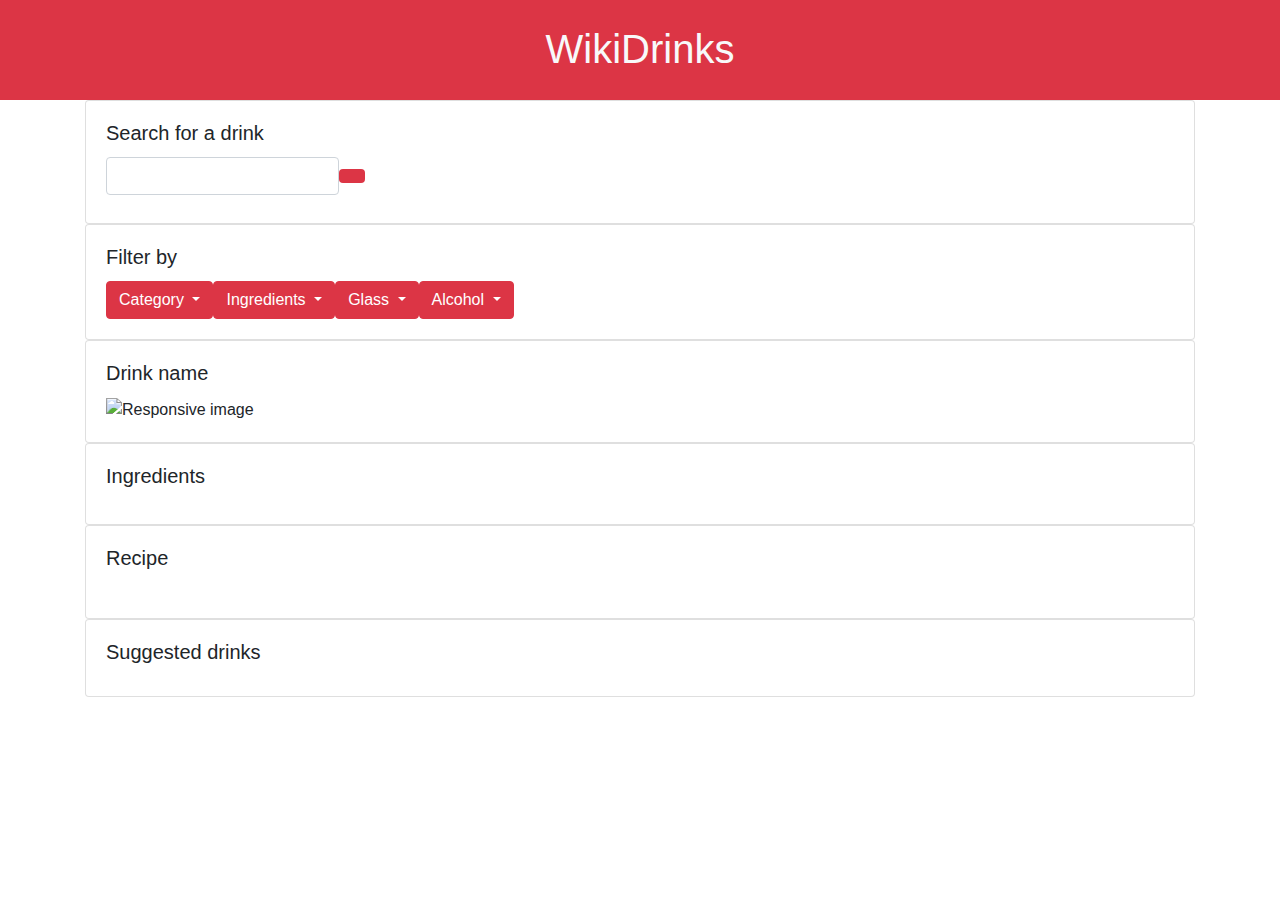
==== index.html @ 5191fa01 "Merge pull request #36 from raul-ae/jorge" ====
<!DOCTYPE html>
<html lang="en">

<head>
  <!-- Required meta tags -->
  <meta charset="utf-8" />
  <meta name="viewport" content="width=device-width, initial-scale=1, shrink-to-fit=no" />

  <!-- <link
      rel="import"
      href="https://github.com/sendinblue/APIv3-nodejs-library"
    /> -->

  <!-- Bootstrap CSS -->
  <link rel="stylesheet" href="https://stackpath.bootstrapcdn.com/bootstrap/4.4.1/css/bootstrap.min.css"
    integrity="sha384-Vkoo8x4CGsO3+Hhxv8T/Q5PaXtkKtu6ug5TOeNV6gBiFeWPGFN9MuhOf23Q9Ifjh" crossorigin="anonymous" />
    
  <!-- Main CSS -->
  <link rel="stylesheet" href="./style.css" />

  <title>WikiDrinks</title>
</head>

<body>
  <header class="bg-danger text-light">
    <h1>WikiDrinks</h1>
  </header>

  <!-- Container -->
  <div class="container">
    <!-- Search -->
    <div class="row search">
      <div class="col">
        <div class="card">
          <div class="card-body">
            <h5 class="card-title">Search for a drink</h5>
            <form class="form-inline">
              <div class="form-group mb-2">
                <input type="search" class="form-control" id="drinkInput" />
              </div>
              <button type="submit" class="btn mb-2 bg-danger" id="searchButton">
                <i class="fas fa-search text-light"></i>
              </button>
            </form>
          </div>
        </div>
      </div>
    </div>
    <!-- Search -->

    <!-- Filter -->
    <div class="row filter">
      <div class="col">
        <div class="card">
          <div class="card-body">
            <h5 class="card-title">Filter by</h5>
            <div class="btn-group">
              <!-- Category -->
              <div class="dropdown categoryFilter">
                <button class="btn btn-danger dropdown-toggle" type="button" data-toggle="dropdown">
                  Category
                </button>
                <div class="dropdown-menu"></div>
              </div>
              <!-- /Category -->

              <!-- Ingredients -->
              <div class="dropdown ingredientFilter">
                <button class="btn btn-danger dropdown-toggle" type="button" data-toggle="dropdown">
                  Ingredients
                </button>
                <div class="dropdown-menu"></div>
              </div>
              <!-- /Ingredients -->

              <!-- Glasses -->
              <div class="dropdown glassFilter">
                <button class="btn btn-danger dropdown-toggle" type="button" data-toggle="dropdown">
                  Glass
                </button>
                <div class="dropdown-menu"></div>
              </div>
              <!-- /Glasses -->

              <!-- Alcohol -->
              <div class="dropdown">
                <button class="btn btn-danger dropdown-toggle" type="button" data-toggle="dropdown"
                  id="alcoholDropDown">
                  Alcohol
                </button>
                <div class="dropdown-menu">
                  <a class="dropdown-item" href="#">Alcoholic</a>
                  <a class="dropdown-item" href="#">Non-alcoholic</a>
                </div>
              </div>
              <!-- /Alcohol -->
            </div>
          </div>
        </div>
      </div>
    </div>
    <!-- /Filter -->

    <!-- Drink -->
    <div class="row drink">
      <div class="col">
        <div class="card">
          <div class="card-body">
            <h5 class="card-title" id="drinkNameH5">Drink name</h5>
            <img src="#" class="img-fluid" alt="Responsive image" id="mainImage" />
          </div>
        </div>
      </div>
    </div>
    <!-- /Drink -->

    <!-- Ingredients -->
    <div class="row Ingredients">
      <div class="col">
        <div class="card">
          <div class="card-body">
            <h5 class="card-title">Ingredients</h5>

              <ul id="ingredientsList">
              </ul>


          </div>
        </div>
      </div>
    </div>
    <!-- Ingredients -->

    <!-- Recipe -->
    <div class="row recipe">
      <div class="col">
        <div class="card">
          <div class="card-body">
            <h5 class="card-title">Recipe</h5>

            <!-- Instructions carousel -->
              <div id="carouselCaptions" class="carousel slide" data-ride="carousel">
                <ol class="carousel-indicators">
                  <!-- <li data-target="#carouselCaptions" data-slide-to="0" class="active"></li>
                  <li data-target="#carouselCaptions" data-slide-to="1"></li>
                  <li data-target="#carouselCaptions" data-slide-to="2"></li> -->
                </ol>
                <div class="carousel-inner">

                  <!-- <div class="carousel-item active">
                    <img src="..." class="d-block w-100" alt="...">
                    <div class="carousel-caption d-none d-md-block">
                      <h5>First slide label</h5>
                    </div>
                  </div>

                  <div class="carousel-item">
                    <img src="..." class="d-block w-100" alt="...">
                    <div class="carousel-caption d-none d-md-block">
                      <h5>Second slide label</h5>
                      <p>Lorem ipsum dolor sit amet, consectetur adipiscing elit.</p>
                    </div>
                  </div>

                  <div class="carousel-item">
                    <img src="..." class="d-block w-100" alt="...">
                    <div class="carousel-caption d-none d-md-block">
                      <h5>Third slide label</h5>
                      <p>Praesent commodo cursus magna, vel scelerisque nisl consectetur.</p>
                    </div>
                  </div> -->

                </div>

                <a class="carousel-control-prev" href="#carouselCaptions" role="button" data-slide="prev">
                  <span class="carousel-control-prev-icon" aria-hidden="true"></span>
                  <span class="sr-only">Previous</span>
                </a>
                <a class="carousel-control-next" href="#carouselCaptions" role="button" data-slide="next">
                  <span class="carousel-control-next-icon" aria-hidden="true"></span>
                  <span class="sr-only">Next</span>
                </a>
              </div>  <!-- /Instructions carousel -->

            <ul id="intructionsList">



            </ul>
          </div>
        </div>
      </div>
    </div>
    <!-- Recipe -->

    <!-- Suggested -->
    <div class="row suggested">
      <div class="col">
        <div class="card">
          <div class="card-body">
            <h5 class="card-title">Suggested drinks</h5>
          </div>
            
            <div class="card-columns randomSuggest"></div>
         
          
        </div>
      </div>
    </div>
    <!-- /Suggested -->
  </div>
  <!-- /Container -->

  <!-- jQuery -->
  <script src="https://ajax.googleapis.com/ajax/libs/jquery/3.4.1/jquery.min.js"></script>

  <!-- Popper.js -->
  <script src="https://cdn.jsdelivr.net/npm/popper.js@1.16.0/dist/umd/popper.min.js"
    integrity="sha384-Q6E9RHvbIyZFJoft+2mJbHaEWldlvI9IOYy5n3zV9zzTtmI3UksdQRVvoxMfooAo"
    crossorigin="anonymous"></script>

  <!-- Bootstrap.js -->
  <script src="https://stackpath.bootstrapcdn.com/bootstrap/4.4.1/js/bootstrap.min.js"
    integrity="sha384-wfSDF2E50Y2D1uUdj0O3uMBJnjuUD4Ih7YwaYd1iqfktj0Uod8GCExl3Og8ifwB6"
    crossorigin="anonymous"></script>

  <!-- Font Awesome -->
  <script src="https://kit.fontawesome.com/e211982880.js" crossorigin="anonymous"></script>

  <!-- SendInBlue -->
  <!-- <script src="https://github.com/sendinblue/APIv3-nodejs-library"></script> -->

  <!-- Main js -->
  <script src="./app.js"></script>
</body>

</html>
---- style.css ----
/* ********************* Global ********************** */
header {
  text-align: center;
  height: 100px;
  padding-top: 25px;
}

/* ********************* Functions ******************** */
/* --------------- Search --------------- */
/* --------------- Filter --------------- */
/* --------------- Drink ---------------- */
/* --------------- Recipe --------------- */
/* -------------- Suggested ------------- */

/* ******************* Media Queries ****************** */
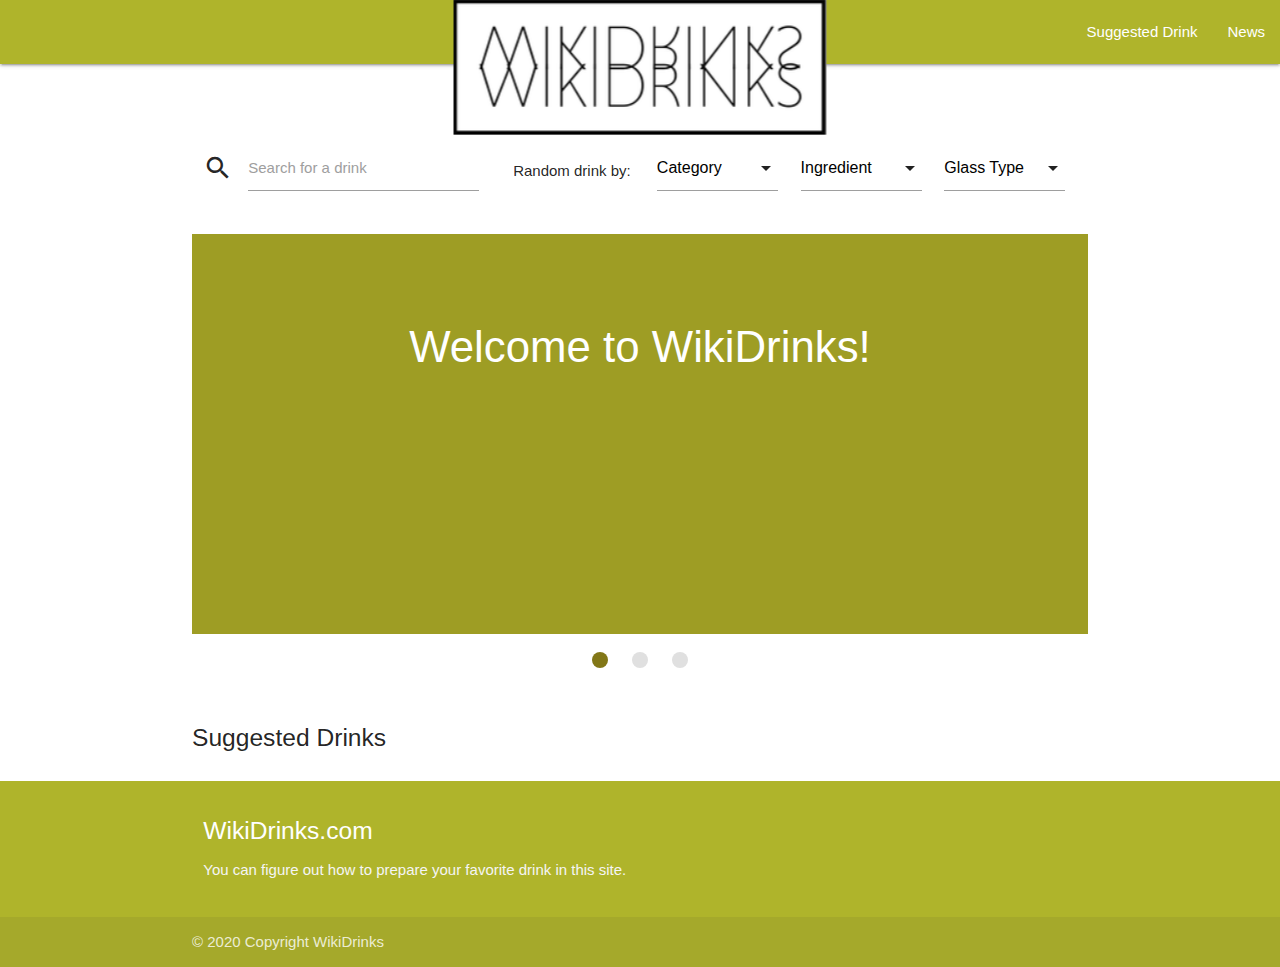
==== commit 3fbdafe1: "All files cleaned and working" ====
--- a/index.html
+++ b/index.html
@@ -1,237 +1,278 @@
 <!DOCTYPE html>
 <html lang="en">
 
-<head>
-  <!-- Required meta tags -->
-  <meta charset="utf-8" />
-  <meta name="viewport" content="width=device-width, initial-scale=1, shrink-to-fit=no" />
-
-  <!-- <link
-      rel="import"
-      href="https://github.com/sendinblue/APIv3-nodejs-library"
-    /> -->
-
-  <!-- Bootstrap CSS -->
-  <link rel="stylesheet" href="https://stackpath.bootstrapcdn.com/bootstrap/4.4.1/css/bootstrap.min.css"
-    integrity="sha384-Vkoo8x4CGsO3+Hhxv8T/Q5PaXtkKtu6ug5TOeNV6gBiFeWPGFN9MuhOf23Q9Ifjh" crossorigin="anonymous" />
-    
-  <!-- Main CSS -->
-  <link rel="stylesheet" href="./style.css" />
-
-  <title>WikiDrinks</title>
-</head>
-
-<body>
-  <header class="bg-danger text-light">
-    <h1>WikiDrinks</h1>
-  </header>
-
-  <!-- Container -->
-  <div class="container">
-    <!-- Search -->
-    <div class="row search">
-      <div class="col">
-        <div class="card">
-          <div class="card-body">
-            <h5 class="card-title">Search for a drink</h5>
-            <form class="form-inline">
-              <div class="form-group mb-2">
-                <input type="search" class="form-control" id="drinkInput" />
-              </div>
-              <button type="submit" class="btn mb-2 bg-danger" id="searchButton">
-                <i class="fas fa-search text-light"></i>
-              </button>
-            </form>
-          </div>
-        </div>
+  <head>
+    <meta charset="UTF-8">
+    <meta name="viewport" content="width=device-width, initial-scale=1.0">
+    <title>WikiDrink</title>
+    <!--Import Google Icon Font-->
+    <link href="https://fonts.googleapis.com/icon?family=Material+Icons" rel="stylesheet">
+    <!--Import materialize.css-->
+    <link rel="stylesheet" href="https://cdnjs.cloudflare.com/ajax/libs/materialize/1.0.0/css/materialize.min.css">
+    <!--<link rel="stylesheet" href="./style.css">
+      Let browser know website is optimized for mobile-->
+    <meta name="viewport" content="width=device-width, initial-scale=1.0" />
+    <link rel="stylesheet" href="./frontStyle.css">
+  </head>
+
+  <body>
+    <!-- Main header and Navigation -->
+    <header>
+      <div class="navbar-fixed nav-hgt">
+        <nav>
+          <div class="nav-wrapper lime darken-2">
+            <a href="./home.html" class="brand-logo center">
+              <img src="./logo.png" alt="WikiDrinks Logo"/>
+            </a>
+            <ul id="nav-mobile" class="right hide-on-med-and-down">
+              <li><a href="#suggestedDrk">Suggested Drink</a></li>
+              <li><a href="#articlesSec">News</a></li>
+            </ul>
+          </div>
+        </nav>
       </div>
+    </header>
+    <!-- /Main header and Navigation -->
+
+    <div class="container">
+      <!-- Search and filter section -->
+      <div class="row" id="searchAndFiltersSection">
+        <form class="lime darken-4 inputForm">
+          <div class="input-field col s12 m4 l4">
+            <i class="material-icons prefix" id="searchButton">search</i>
+            <input id="drinkInput" type="text" class="validate">
+            <label for="drinkInput">Search for a drink</label>
+          </div>
+
+          <div class="col s12 m8 l8 filter-margin randomBy">
+            <div class="input-field col s6 m3 l3 ">
+              Random drink by:
+            </div>
+
+            <div class="col s6 m3 l3">
+              <select class="categoryFilter" id="categoryFilter">
+                <option value="main">Category</option>
+                <option value="Ordinary Drink">Ordinary Drink</option>
+                <option value="Cocktail">Cocktail</option>
+                <option value="Milk / Float / Shake">Milk / Float / Shake</option>
+                <option value="Other/Unknown">Other/Unknown</option>
+                <option value="Cocoa">Cocoa</option>
+                <option value="Shot">Shot</option>
+                <option value="Coffee / Tea">Coffee / Tea</option>
+                <option value="Homemade Liqueur">Homemade Liqueur</option>
+                <option value="Punch / Party Drink">Punch / Party Drink</option>
+                <option value="Beer">Beer</option>
+                <option value="Soft Drink / Soda">Soft Drink / Soda</option>
+              </select>
+            </div>
+            <div class="col s6 m3 l3">
+              <select class="ingredientFilter">
+                <option value="" selected="">Ingredient</option>
+                <option value="Light rum">Light rum</option>
+                <option value="Applejack">Applejack</option>
+                <option value="Gin">Gin</option>
+                <option value="Dark rum">Dark rum</option>
+                <option value="Sweet Vermouth">Sweet Vermouth</option>
+                <option value="Strawberry schnapps">Strawberry schnapps</option>
+                <option value="Scotch">Scotch</option>
+                <option value="Apricot brandy">Apricot brandy</option>
+                <option value="Triple sec">Triple sec</option>
+                <option value="Southern Comfort">Southern Comfort</option>
+                <option value="Orange bitters">Orange bitters</option>
+                <option value="Brandy">Brandy</option>
+                <option value="Lemon vodka">Lemon vodka</option>
+                <option value="Blended whiskey">Blended whiskey</option>
+                <option value="Dry Vermouth">Dry Vermouth</option>
+                <option value="Amaretto">Amaretto</option>
+                <option value="Tea">Tea</option>
+                <option value="Champagne">Champagne</option>
+                <option value="Coffee liqueur">Coffee liqueur</option>
+                <option value="Bourbon">Bourbon</option>
+                <option value="Tequila">Tequila</option>
+                <option value="Vodka">Vodka</option>
+                <option value="Añejo rum">Añejo rum</option>
+                <option value="Bitters">Bitters</option>
+                <option value="Sugar">Sugar</option>
+                <option value="Kahlua">Kahlua</option>
+                <option value="demerara Sugar">demerara Sugar</option>
+                <option value="Dubonnet Rouge">Dubonnet Rouge</option>
+                <option value="Lime juice">Lime juice</option>
+                <option value="Irish whiskey">Irish whiskey</option>
+                <option value="Apple brandy">Apple brandy</option>
+                <option value="Carbonated water">Carbonated water</option>
+                <option value="Cherry brandy">Cherry brandy</option><option value="Creme de Cacao">Creme de Cacao</option><option value="Grenadine">Grenadine</option><option value="Port">Port</option><option value="Coffee brandy">Coffee brandy</option><option value="Red wine">Red wine</option><option value="Rum">Rum</option><option value="Grapefruit juice">Grapefruit juice</option><option value="Ricard">Ricard</option><option value="Sherry">Sherry</option><option value="Cognac">Cognac</option><option value="Sloe gin">Sloe gin</option><option value="Apple juice">Apple juice</option><option value="Pineapple juice">Pineapple juice</option><option value="Lemon juice">Lemon juice</option><option value="Sugar syrup">Sugar syrup</option><option value="Milk">Milk</option><option value="Strawberries">Strawberries</option><option value="Chocolate syrup">Chocolate syrup</option><option value="Yoghurt">Yoghurt</option><option value="Mango">Mango</option><option value="Ginger">Ginger</option><option value="Lime">Lime</option><option value="Cantaloupe">Cantaloupe</option><option value="Berries">Berries</option><option value="Grapes">Grapes</option><option value="Kiwi">Kiwi</option><option value="Tomato juice">Tomato juice</option><option value="Cocoa powder">Cocoa powder</option><option value="Chocolate">Chocolate</option><option value="Heavy cream">Heavy cream</option><option value="Galliano">Galliano</option><option value="Peach Vodka">Peach Vodka</option><option value="Ouzo">Ouzo</option><option value="Coffee">Coffee</option><option value="Spiced rum">Spiced rum</option><option value="Water">Water</option><option value="Espresso">Espresso</option><option value="Angelica root">Angelica root</option><option value="Orange">Orange</option><option value="Cranberries">Cranberries</option><option value="Johnnie Walker">Johnnie Walker</option><option value="Apple cider">Apple cider</option><option value="Everclear">Everclear</option><option value="Cranberry juice">Cranberry juice</option><option value="Egg yolk">Egg yolk</option><option value="Egg">Egg</option><option value="Grape juice">Grape juice</option><option value="Peach nectar">Peach nectar</option><option value="Lemon">Lemon</option><option value="Firewater">Firewater</option><option value="Lemonade">Lemonade</option><option value="Lager">Lager</option><option value="Whiskey">Whiskey</option><option value="Absolut Citron">Absolut Citron</option><option value="Pisco">Pisco</option><option value="Irish cream">Irish cream</option><option value="Ale">Ale</option><option value="Chocolate liqueur">Chocolate liqueur</option><option value="Midori melon liqueur">Midori melon liqueur</option><option value="Sambuca">Sambuca</option><option value="Cider">Cider</option><option value="Sprite">Sprite</option><option value="7-Up">7-Up</option><option value="Blackberry brandy">Blackberry brandy</option><option value="Peppermint schnapps">Peppermint schnapps</option><option value="Creme de Cassis">Creme de Cassis</option><option value="Jack Daniels">Jack Daniels</option>
+              </select>
+            </div>
+            <div class="col s6 m3 l3">
+              <select class="glassFilter">
+              <option value="Main" selected="">Glass Type</option>
+              <option value="Highball glass">Highball glass</option>
+              <option value="Cocktail glass">Cocktail glass</option>
+              <option value="Old-fashioned glass">Old-fashioned glass</option><option value="Collins glass">Collins glass</option><option value="Pousse cafe glass">Pousse cafe glass</option><option value="Champagne flute">Champagne flute</option><option value="Whiskey sour glass">Whiskey sour glass</option><option value="Brandy snifter">Brandy snifter</option><option value="White wine glass">White wine glass</option><option value="Nick and Nora Glass">Nick and Nora Glass</option><option value="Hurricane glass">Hurricane glass</option><option value="Coffee mug">Coffee mug</option><option value="Shot glass">Shot glass</option><option value="Jar">Jar</option><option value="Irish coffee cup">Irish coffee cup</option><option value="Punch bowl">Punch bowl</option><option value="Pitcher">Pitcher</option><option value="Pint glass">Pint glass</option><option value="Copper Mug">Copper Mug</option><option value="Wine Glass">Wine Glass</option><option value="Cordial glass">Cordial glass</option><option value="Beer mug">Beer mug</option><option value="Margarita/Coupette glass">Margarita/Coupette glass</option><option value="Beer pilsner">Beer pilsner</option><option value="Beer Glass">Beer Glass</option><option value="Parfait glass">Parfait glass</option><option value="Mason jar">Mason jar</option><option value="Margarita glass">Margarita glass</option><option value="Martini Glass">Martini Glass</option><option value="Balloon Glass">Balloon Glass</option><option value="Coupe Glass">Coupe Glass</option>
+            </select>
+            </div>
+          </div>
+        </form>
+      </div> 
+      <!-- / Search and filter section -->
+
+      <!-- Intro Slider -->
+      <section class="row introSlider" style="margin-bottom: 50px">
+        <div class="slider">
+          <ul class="slides">
+            <li class="lime darken-3">
+              <img src="https://www.laguiago.com/wp-content/uploads/2019/09/alicantec.jpeg" alt="Intro slider"> <!-- random image -->
+              <div class="caption center-align">
+                <p></p>
+                <h3>Welcome to WikiDrinks!</h3>
+              </div>
+            </li>
+            <li>
+              <img src="https://media.laguiago.com/wp-content/uploads/2019/09/cocktails-web.jpg" alt="Intro slider"> <!-- random image -->
+              <div class="caption left-align">
+                <h3><br><br><br><br>Search for your preferred drink</h3>
+              </div>
+            </li>
+            <li>
+              <img src="https://okdiario.com/img/2019/08/20/receta-de-cocktail-margarita-1-655x368.jpg" alt="Intro slider"><!-- random image -->
+              <div class="caption right-align">
+                <h3><br><br><br><br>Or get a suggested drink </h3>
+              </div>
+            </li>
+          </ul>
+        </div>
+      </section> 
+      <!-- /Intro Slider -->
+
+      <!-- Selected drink Section -->
+      <section class="row drinkIngredSection">
+        <!-- Drink Name and Main Image -->
+        <div class="col s12 m12 l12 lime darken-4 drinktxtcol">
+          <h4 id="drinkNameH4">Drink name</h4>
+          <div class="col s12 m12 l12">
+            <div class="card centerImg">
+              <div class="card-image"  
+              id="mainImage">
+
+              </div>
+            </div>
+          </div>
+        </div> 
+        <!-- /Drink Name and Main Image -->
+      </section>
+
+      <!-- Ingredients Carousel -->
+      <section class="row" id="carouselBody">
+        <h5>Ingredients</h5>
+        <div id="wrapper">
+          <div id="drinksCar">
+            <div id="ingredientsContent">
+            </div>
+          </div>
+          <button id="prev">
+            <svg
+              xmlns="http://www.w3.org/2000/svg"
+              width="24"
+              height="24"
+              viewBox="0 0 24 24"
+            >
+              <path fill="none" d="M0 0h24v24H0V0z" />
+              <path d="M15.61 7.41L14.2 6l-6 6 6 6 1.41-1.41L11.03 12l4.58-4.59z" />
+            </svg>
+          </button>
+          <button id="next">
+            <svg
+              xmlns="http://www.w3.org/2000/svg"
+              width="24"
+              height="24"
+              viewBox="0 0 24 24"
+            >
+              <path fill="none" d="M0 0h24v24H0V0z" />
+              <path d="M10.02 6L8.61 7.41 13.19 12l-4.58 4.59L10.02 18l6-6-6-6z" />
+            </svg>
+          </button>
+        </div>
+      </section> 
+      <!-- /Ingredients Carousel -->
+
+      <!-- Preparation Collapsible -->
+      <section class="row drinkIngredSection">
+        <div style="text-align: center;"><h5>Preparation</h5></div>
+        <div class="col s12 m12 l12">
+          <ul class="collapsible" id="preparationCollap">
+          </ul>
+        </div>
+      </section>
+    <!-- /Preparation Collapsible -->
+
+      <!-- Articles -->
+      <section class="row articlesSection" id="articlesSec">
+        <h5>
+          Enjoy some readings while you enjoy your drink!
+        </h5>
+        <div id="articlesContent">
+        </div>
+      </section> 
+      <!-- /Articles -->
+
+
+      <!-- Suggested Drinks -->
+      <section class="row" id="suggestedDrk">
+        <h5>
+          Suggested Drinks
+        </h5>
+        <div class="randomSuggest">
+        </div>
+      </section> 
+      <!-- /Suggested Drinks -->
     </div>
-    <!-- Search -->
-
-    <!-- Filter -->
-    <div class="row filter">
-      <div class="col">
-        <div class="card">
-          <div class="card-body">
-            <h5 class="card-title">Filter by</h5>
-            <div class="btn-group">
-              <!-- Category -->
-              <div class="dropdown categoryFilter">
-                <button class="btn btn-danger dropdown-toggle" type="button" data-toggle="dropdown">
-                  Category
-                </button>
-                <div class="dropdown-menu"></div>
-              </div>
-              <!-- /Category -->
-
-              <!-- Ingredients -->
-              <div class="dropdown ingredientFilter">
-                <button class="btn btn-danger dropdown-toggle" type="button" data-toggle="dropdown">
-                  Ingredients
-                </button>
-                <div class="dropdown-menu"></div>
-              </div>
-              <!-- /Ingredients -->
-
-              <!-- Glasses -->
-              <div class="dropdown glassFilter">
-                <button class="btn btn-danger dropdown-toggle" type="button" data-toggle="dropdown">
-                  Glass
-                </button>
-                <div class="dropdown-menu"></div>
-              </div>
-              <!-- /Glasses -->
-
-              <!-- Alcohol -->
-              <div class="dropdown">
-                <button class="btn btn-danger dropdown-toggle" type="button" data-toggle="dropdown"
-                  id="alcoholDropDown">
-                  Alcohol
-                </button>
-                <div class="dropdown-menu">
-                  <a class="dropdown-item" href="#">Alcoholic</a>
-                  <a class="dropdown-item" href="#">Non-alcoholic</a>
-                </div>
-              </div>
-              <!-- /Alcohol -->
-            </div>
+
+
+    <footer class="page-footer lime darken-2">
+      <div class="container">
+        <div class="row">
+          <div class="col l6 s12">
+            <h5 class="white-text">WikiDrinks.com</h5>
+            <p class="grey-text text-lighten-4">You can figure out how to prepare your favorite drink in this site.</p>
+          </div>
+          <div class="col l4 offset-l2 s12">
+            <ul>
+              <li><a class="grey-text text-lighten-4" href="#!"></a></li>
+            </ul>
           </div>
         </div>
       </div>
-    </div>
-    <!-- /Filter -->
-
-    <!-- Drink -->
-    <div class="row drink">
-      <div class="col">
-        <div class="card">
-          <div class="card-body">
-            <h5 class="card-title" id="drinkNameH5">Drink name</h5>
-            <img src="#" class="img-fluid" alt="Responsive image" id="mainImage" />
-          </div>
+      <div class="footer-copyright">
+        <div class="container">
+          © 2020 Copyright WikiDrinks
         </div>
       </div>
-    </div>
-    <!-- /Drink -->
-
-    <!-- Ingredients -->
-    <div class="row Ingredients">
-      <div class="col">
-        <div class="card">
-          <div class="card-body">
-            <h5 class="card-title">Ingredients</h5>
-
-              <ul id="ingredientsList">
-              </ul>
-
-
-          </div>
-        </div>
-      </div>
-    </div>
-    <!-- Ingredients -->
-
-    <!-- Recipe -->
-    <div class="row recipe">
-      <div class="col">
-        <div class="card">
-          <div class="card-body">
-            <h5 class="card-title">Recipe</h5>
-
-            <!-- Instructions carousel -->
-              <div id="carouselCaptions" class="carousel slide" data-ride="carousel">
-                <ol class="carousel-indicators">
-                  <!-- <li data-target="#carouselCaptions" data-slide-to="0" class="active"></li>
-                  <li data-target="#carouselCaptions" data-slide-to="1"></li>
-                  <li data-target="#carouselCaptions" data-slide-to="2"></li> -->
-                </ol>
-                <div class="carousel-inner">
-
-                  <!-- <div class="carousel-item active">
-                    <img src="..." class="d-block w-100" alt="...">
-                    <div class="carousel-caption d-none d-md-block">
-                      <h5>First slide label</h5>
-                    </div>
-                  </div>
-
-                  <div class="carousel-item">
-                    <img src="..." class="d-block w-100" alt="...">
-                    <div class="carousel-caption d-none d-md-block">
-                      <h5>Second slide label</h5>
-                      <p>Lorem ipsum dolor sit amet, consectetur adipiscing elit.</p>
-                    </div>
-                  </div>
-
-                  <div class="carousel-item">
-                    <img src="..." class="d-block w-100" alt="...">
-                    <div class="carousel-caption d-none d-md-block">
-                      <h5>Third slide label</h5>
-                      <p>Praesent commodo cursus magna, vel scelerisque nisl consectetur.</p>
-                    </div>
-                  </div> -->
-
-                </div>
-
-                <a class="carousel-control-prev" href="#carouselCaptions" role="button" data-slide="prev">
-                  <span class="carousel-control-prev-icon" aria-hidden="true"></span>
-                  <span class="sr-only">Previous</span>
-                </a>
-                <a class="carousel-control-next" href="#carouselCaptions" role="button" data-slide="next">
-                  <span class="carousel-control-next-icon" aria-hidden="true"></span>
-                  <span class="sr-only">Next</span>
-                </a>
-              </div>  <!-- /Instructions carousel -->
-
-            <ul id="intructionsList">
-
-
-
-            </ul>
-          </div>
-        </div>
-      </div>
-    </div>
-    <!-- Recipe -->
-
-    <!-- Suggested -->
-    <div class="row suggested">
-      <div class="col">
-        <div class="card">
-          <div class="card-body">
-            <h5 class="card-title">Suggested drinks</h5>
-          </div>
-            
-            <div class="card-columns randomSuggest"></div>
-         
-          
-        </div>
-      </div>
-    </div>
-    <!-- /Suggested -->
-  </div>
-  <!-- /Container -->
-
-  <!-- jQuery -->
-  <script src="https://ajax.googleapis.com/ajax/libs/jquery/3.4.1/jquery.min.js"></script>
-
-  <!-- Popper.js -->
-  <script src="https://cdn.jsdelivr.net/npm/popper.js@1.16.0/dist/umd/popper.min.js"
-    integrity="sha384-Q6E9RHvbIyZFJoft+2mJbHaEWldlvI9IOYy5n3zV9zzTtmI3UksdQRVvoxMfooAo"
-    crossorigin="anonymous"></script>
-
-  <!-- Bootstrap.js -->
-  <script src="https://stackpath.bootstrapcdn.com/bootstrap/4.4.1/js/bootstrap.min.js"
-    integrity="sha384-wfSDF2E50Y2D1uUdj0O3uMBJnjuUD4Ih7YwaYd1iqfktj0Uod8GCExl3Og8ifwB6"
-    crossorigin="anonymous"></script>
-
-  <!-- Font Awesome -->
-  <script src="https://kit.fontawesome.com/e211982880.js" crossorigin="anonymous"></script>
-
-  <!-- SendInBlue -->
-  <!-- <script src="https://github.com/sendinblue/APIv3-nodejs-library"></script> -->
-
-  <!-- Main js -->
-  <script src="./app.js"></script>
-</body>
-
+    </footer>
+
+    <!-- jQuery -->
+    <script src="https://code.jquery.com/jquery-3.4.1.slim.min.js"
+      integrity="sha384-J6qa4849blE2+poT4WnyKhv5vZF5SrPo0iEjwBvKU7imGFAV0wwj1yYfoRSJoZ+n"
+      crossorigin="anonymous"></script>
+
+    <!-- Popper -->
+    <script src="https://cdn.jsdelivr.net/npm/popper.js@1.16.0/dist/umd/popper.min.js"
+      integrity="sha384-Q6E9RHvbIyZFJoft+2mJbHaEWldlvI9IOYy5n3zV9zzTtmI3UksdQRVvoxMfooAo"
+      crossorigin="anonymous"></script>
+
+    <!-- Bootstrap -->
+    <script src="https://stackpath.bootstrapcdn.com/bootstrap/4.4.1/js/bootstrap.min.js"
+      integrity="sha384-wfSDF2E50Y2D1uUdj0O3uMBJnjuUD4Ih7YwaYd1iqfktj0Uod8GCExl3Og8ifwB6"
+      crossorigin="anonymous"></script>
+
+    <!-- jQuery -->
+    <script src="https://cdnjs.cloudflare.com/ajax/libs/jquery/3.2.1/jquery.min.js"></script>
+
+    <!-- Materialize -->
+    <script src="https://cdnjs.cloudflare.com/ajax/libs/materialize/1.0.0/js/materialize.min.js"></script>
+
+    <!-- Main JS -->
+    <script src="./front.js"></script>
+    <!-- <script src="./app.js"></script> -->
+
+  </body>
 </html>--- a/frontStyle.css
+++ b/frontStyle.css
@@ -0,0 +1,189 @@
+.wdt-btn {
+  width: 100px;
+}
+
+.filter-margin {
+  margin-top: 15px;
+}
+.img-hgt {
+  height: 250px;
+}
+.slider .indicators .indicator-item.active {
+  background-color: #827717;
+}
+
+.input-field .prefix.active {
+  color: #827717;
+}
+
+.ilike-lime-container {
+  @extend .lime, .lighten-4;
+}
+
+.ilike-lime-container {
+  @extend .lime-text, .text-lighten-4;
+}
+
+.active {
+  color: #827717;
+}
+
+label.active {
+  color: #827717 !important;
+}
+
+input:focus {
+  border-bottom: 1px solid #827717 !important;
+  box-shadow: 0 1px 0 0 #827717 !important;
+}
+
+ul.dropdown-content.select-dropdown li span {
+  color: #827717 !important;
+}
+
+.card
+  .card-action
+  a:not(.btn):not(.btn-large):not(.btn-small):not(.btn-large):not(.btn-floating) {
+  color: #827717;
+}
+
+.borderdown {
+  border-bottom: 1px solid lightgray;
+}
+
+.borderRecipe {
+  border: 1px solid lightgray;
+  margin-top: 20px;
+  padding-top: 20px;
+}
+
+.pdnitem {
+  padding-top: 10px;
+  margin-top: 10px;
+}
+
+.drinkImg {
+  width: 520px;
+  text-align: right;
+}
+
+.nav-hgt {
+  height: 130px;
+}
+
+.drinktxtcol {
+  color: white;
+  text-align: center;
+  height: 100%;
+}
+
+#mainImage{
+  padding-bottom: 30px;
+}
+
+.drinkFixedWidth {
+  width: 200px;
+  text-align: center;
+}
+
+.centerImg {
+  display: block;
+  margin-left: auto;
+  margin-right: auto;
+  width: 100%;
+}
+
+.ingredSpan {
+  text-align: center;
+}
+
+.cardhgt{
+  height: 400px;
+}
+.pmar{
+  padding-left: 5px;
+  padding-right: 5px;
+}
+
+/*carousel css*/
+#carouselBody {
+  margin: 0;
+  display: flex;
+  justify-content: center;
+  align-items: center;
+  flex-direction: column;
+}
+
+#wrapper {
+  width: 100%;
+  max-width: 964px;
+  position: relative;
+}
+
+#drinksCar {
+  overflow: auto;
+  scroll-behavior: smooth;
+  scrollbar-width: none;
+}
+
+#drinksCar::-webkit-scrollbar {
+  height: 0;
+}
+
+#prev,
+#next {
+  display: flex;
+  justify-content: center;
+  align-content: center;
+  background: #827717;
+  border: none;
+  padding: 8px;
+  border-radius: 50%;
+  outline: 0;
+  cursor: pointer;
+  position: absolute;
+  color: white;
+}
+
+#prev {
+  top: 50%;
+  left: 0;
+  transform: translate(50%, -50%);
+  display: none;
+  color: white;
+}
+
+#next {
+  top: 50%;
+  right: 0;
+  transform: translate(-50%, -50%);
+  color: white;
+}
+
+#ingredientsContent {
+  display: grid;
+  grid-gap: 16px;
+  grid-auto-flow: column;
+  margin: auto;
+  box-sizing: border-box;
+}
+#preparationContent {
+  display: grid;
+  grid-gap: 16px;
+  grid-auto-flow: column;
+  margin: auto;
+  box-sizing: border-box;
+}
+.item {
+  width: 200px;
+  height: 200px;
+  background: transparent;
+}
+
+.ingredItemWrapDiv {
+  text-align: center;
+}
+
+.prepStep{
+  font-weight: bold;
+}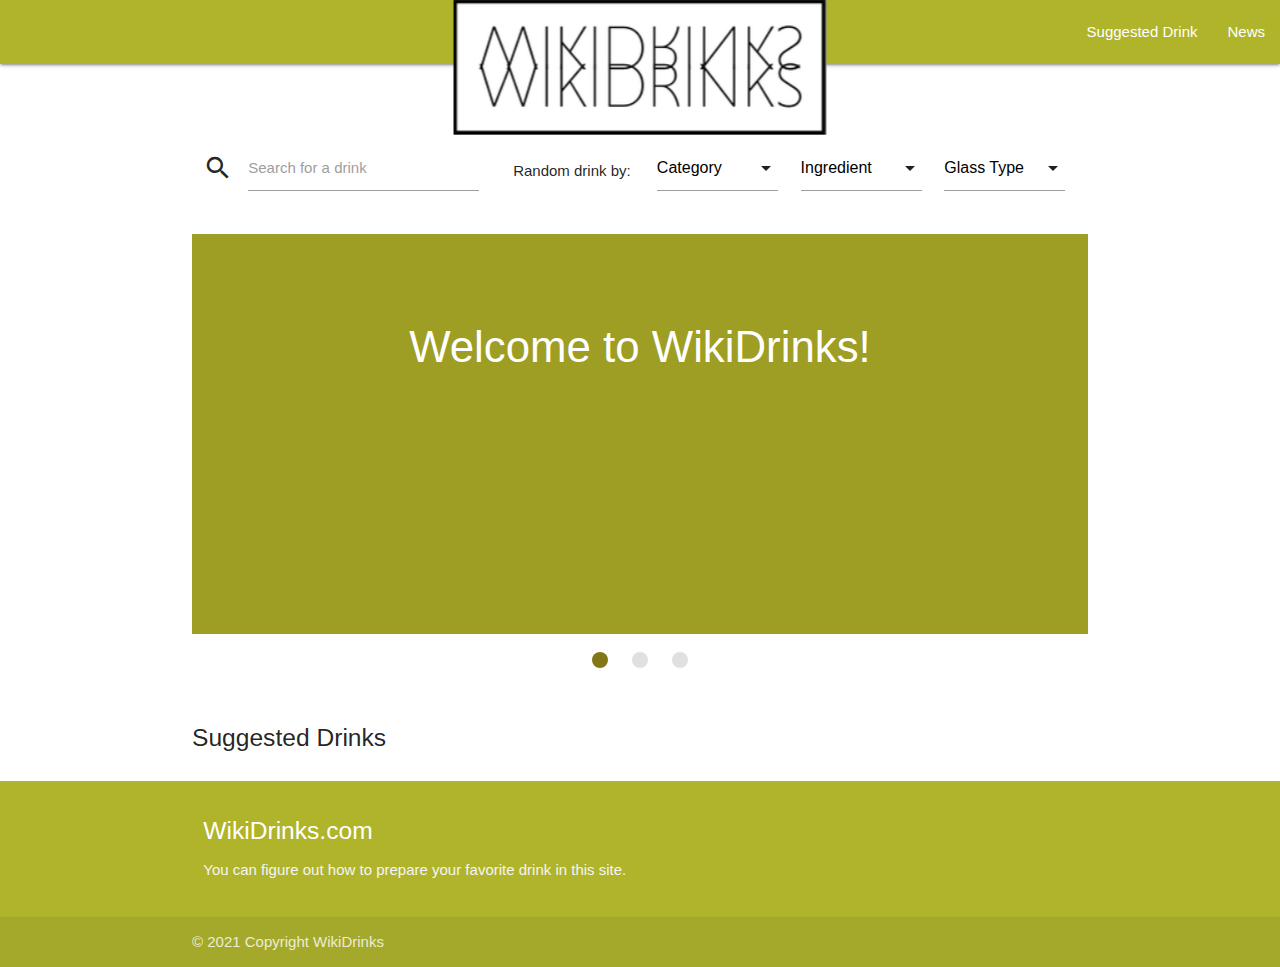
==== commit ad8198f2: "Update index.html" ====
--- a/index.html
+++ b/index.html
@@ -21,7 +21,7 @@
       <div class="navbar-fixed nav-hgt">
         <nav>
           <div class="nav-wrapper lime darken-2">
-            <a href="./home.html" class="brand-logo center">
+            <a href="./index.html" class="brand-logo center">
               <img src="./logo.png" alt="WikiDrinks Logo"/>
             </a>
             <ul id="nav-mobile" class="right hide-on-med-and-down">
@@ -244,7 +244,7 @@
       </div>
       <div class="footer-copyright">
         <div class="container">
-          © 2020 Copyright WikiDrinks
+          © 2021 Copyright WikiDrinks
         </div>
       </div>
     </footer>
@@ -275,4 +275,4 @@
     <!-- <script src="./app.js"></script> -->
 
   </body>
-</html>+</html>
